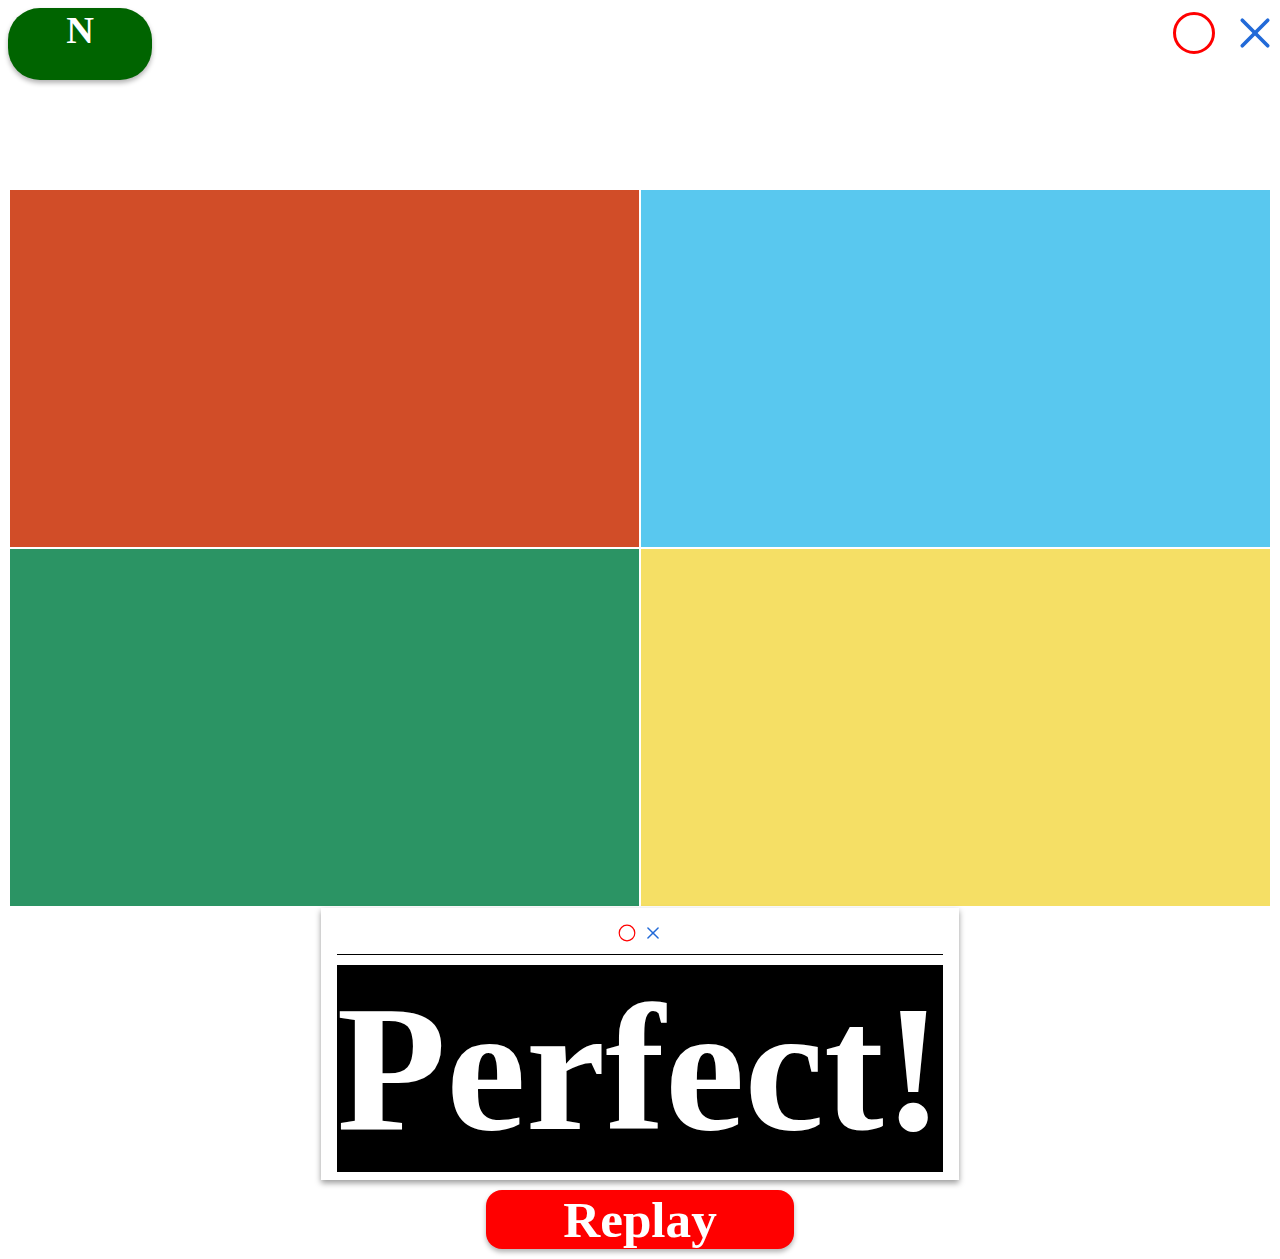
==== Kraft/four-choice.html @ 8c75b8cd "Renamed." ====
<!DOCTYPE html>
<html lang="en">
<head>
    <meta charset="UTF-8">
    <meta http-equiv="X-UA-Compatible" content="IE=edge">
    <meta name="viewport" content="width=device-width, initial-scale=1.0">
    <link rel="stylesheet" href="four-choice.css">
    <title>Kraft: Power Yourself</title>
</head>
<body>
    <div id="clsChg">N</div>
    <div id="hamburger"><span></span><span></span><span></span></div>
    <div id="scoreA">
        <img src="circle.svg" width="50px" height="50px" alt="○" >
        <span id="corrCntA"></span>
        <img src="cross.svg" width="50px" height="50px" alt="×">
        <span id="wrongCntA"></span>
    </div>
    <table id="display">
        <tr>
            <td id="question" colspan="2">
                <div id="word"></div>
                <div id="pronunc"></div>
            </td>
        </tr>
        <tr>
            <td id="ans_0"></td>
            <td id="ans_1"></td>
        </tr>
        <tr>
            <td id="ans_2"></td>
            <td id="ans_3"></td>
        </tr>
    </table>
    <div id="result">
        <div id="scoreB">
            <img src="circle.svg" width="20px" height="20px" alt="○" >
            <span id="corrCntB"></span>
            <img src="cross.svg" width="20px" height="20px" alt="×">
            <span id="wrongCntB"></span>
        </div>
        <div id="perfect">Perfect!</div>
        <div id="imperfect"></div>
    </div>
    <div id="replay">Replay</div>
</body>
<audio src="startQuiz.mp3" id="startSound"></audio>
<audio src="correct.mp3" id="corrSound"></audio>
<audio src="correct2.mp3" id="corrSound2"></audio>
<audio src="wrong.mp3" id="wrongSound"></audio>
<script src="words.js"></script>
<script src="four-choice.css"></script>
</html>
---- Kraft/four-choice.css ----
body{
    text-align: center;
    vertical-align: middle;
    font-weight: bold;
}
#clsChg{
    position: absolute;
    display: block;
    width: 16vh;
    height: 8vh;
    text-align: center;
    border-radius: 2rem;
    background-color: darkgreen;
    color: white;
    font-size: 3vw;
    cursor: pointer;
    transition: all 0.3s;
    box-shadow: 0 3px 5px rgba(0,0,0,.3);
}
#clsChg:hover{
    background-color: green;
}
#hamburger{
    background-color: green;
}
#scoreA{
    position: absolute;
    right: 0px;
    width: fit-content;
    text-align: center;
    font-size: 45px;
}
#display{
    width: 100%;
    height: 100vh;
    font-size: 8vh;
    color: white;
}
#question{
    height: 20%;
}
#word{
    font-size: 8vh;
    color: black;
}
#pronunc{
    font-size: 4vh;
    font-family: "Times New Roman", "Arial", "Courier New", "Segoe UI";
    color: gray;
}
#ans_0{
    width: 50%;
    height: 40%;
    background-color: #d14d28;
}
#ans_0:hover{
    opacity: 0.6;
    cursor: pointer;
}
#ans_1{
    width: 50%;
    background-color: #59c8ef;
}
#ans_1:hover{
    opacity: 0.6;
    cursor: pointer;
}
#ans_2{
    height: 40%;
    background-color: #2b9464;
}
#ans_2:hover{
    opacity: 0.6;
    cursor: pointer;
}
#ans_3{
    background-color: #f5df65;
}
#ans_3:hover{
    opacity: 0.6;
    cursor: pointer;
}
#result{
    width: fit-content;
    min-width: 26vw;
    padding: 0.5em 1em;
    margin: 0 auto;
    text-align: left;
    background-color: white;
    box-shadow: 0 3px 6px rgba(0,0,0,.4);
}
#scoreB{
    padding: 5px;
    margin-bottom: 10px;
    border-bottom: 1px solid black;
    text-align: center;
    font-size: 25px;
}
#perfect{
    display: block;
    width: 100%;
    text-align: "center";
    font-size: 14vw;
    background-color: black;
    color: white;
}
#replay{
    display: block;
    width: 24vw;
    padding: auto;
    margin: 10px auto;
    border-radius: 1rem;
    background-color: red;
    color: white;
    font-size: 4vw;
    cursor: pointer;
    transition: all 0.3s;
    box-shadow: 0 3px 5px rgba(0,0,0,.3);
}
#replay:hover{
    background-color: orange;
}

@keyframes gaming{
    0% { background-color: Magenta; }
    33% { background-color: yellow; }
    66% { background-color: Cyan; }
    100% { background-color: Magenta; }
}
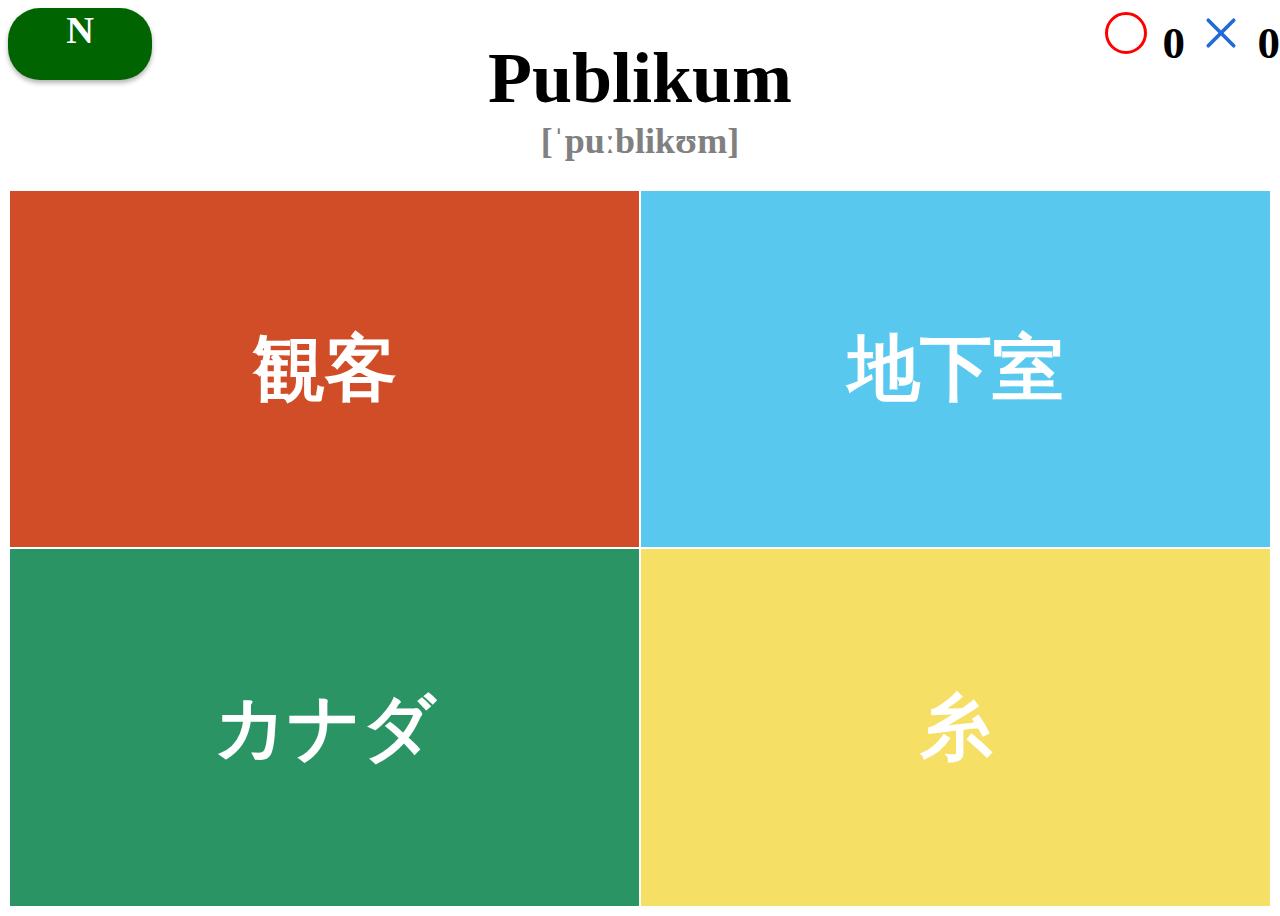
==== commit b652d2ac: "Fixed." ====
--- a/Kraft/four-choice.html
+++ b/Kraft/four-choice.html
@@ -49,5 +49,5 @@
 <audio src="correct2.mp3" id="corrSound2"></audio>
 <audio src="wrong.mp3" id="wrongSound"></audio>
 <script src="words.js"></script>
-<script src="four-choice.css"></script>
+<script src="four-choice.js"></script>
 </html>